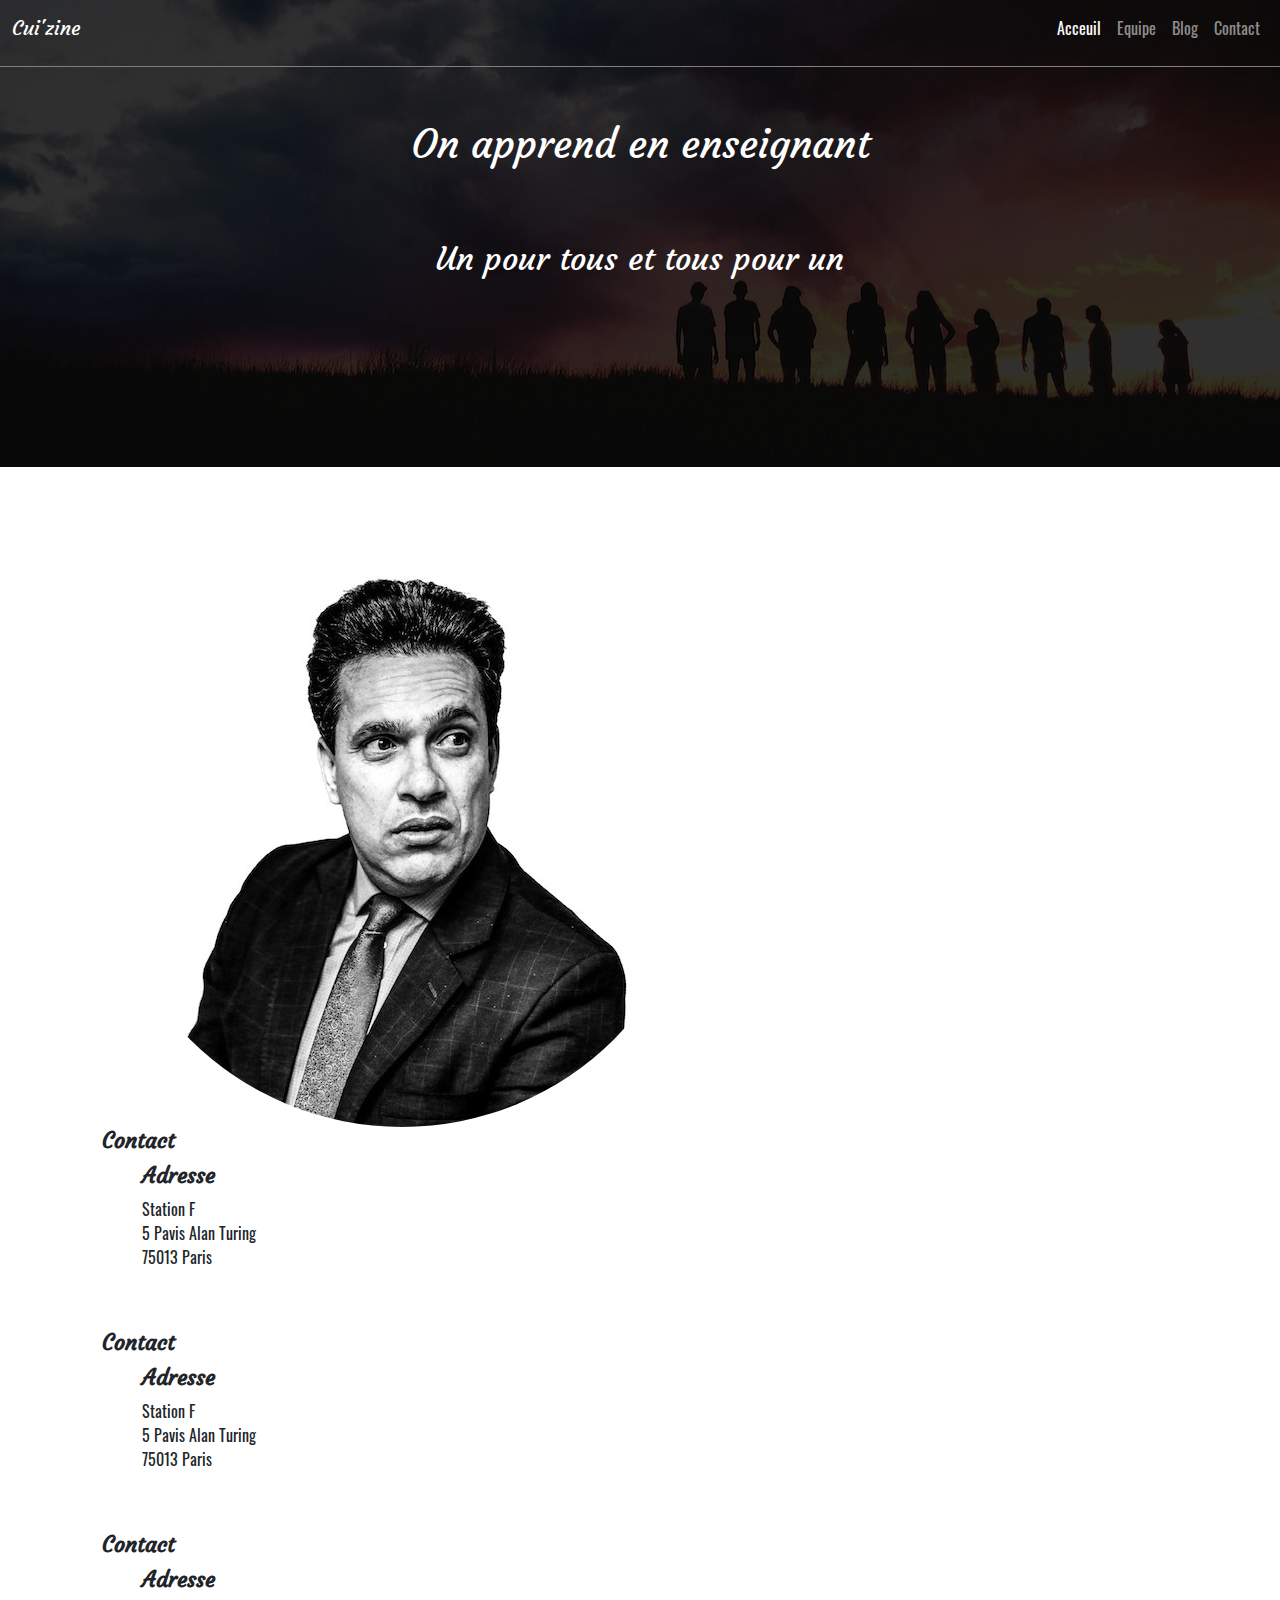
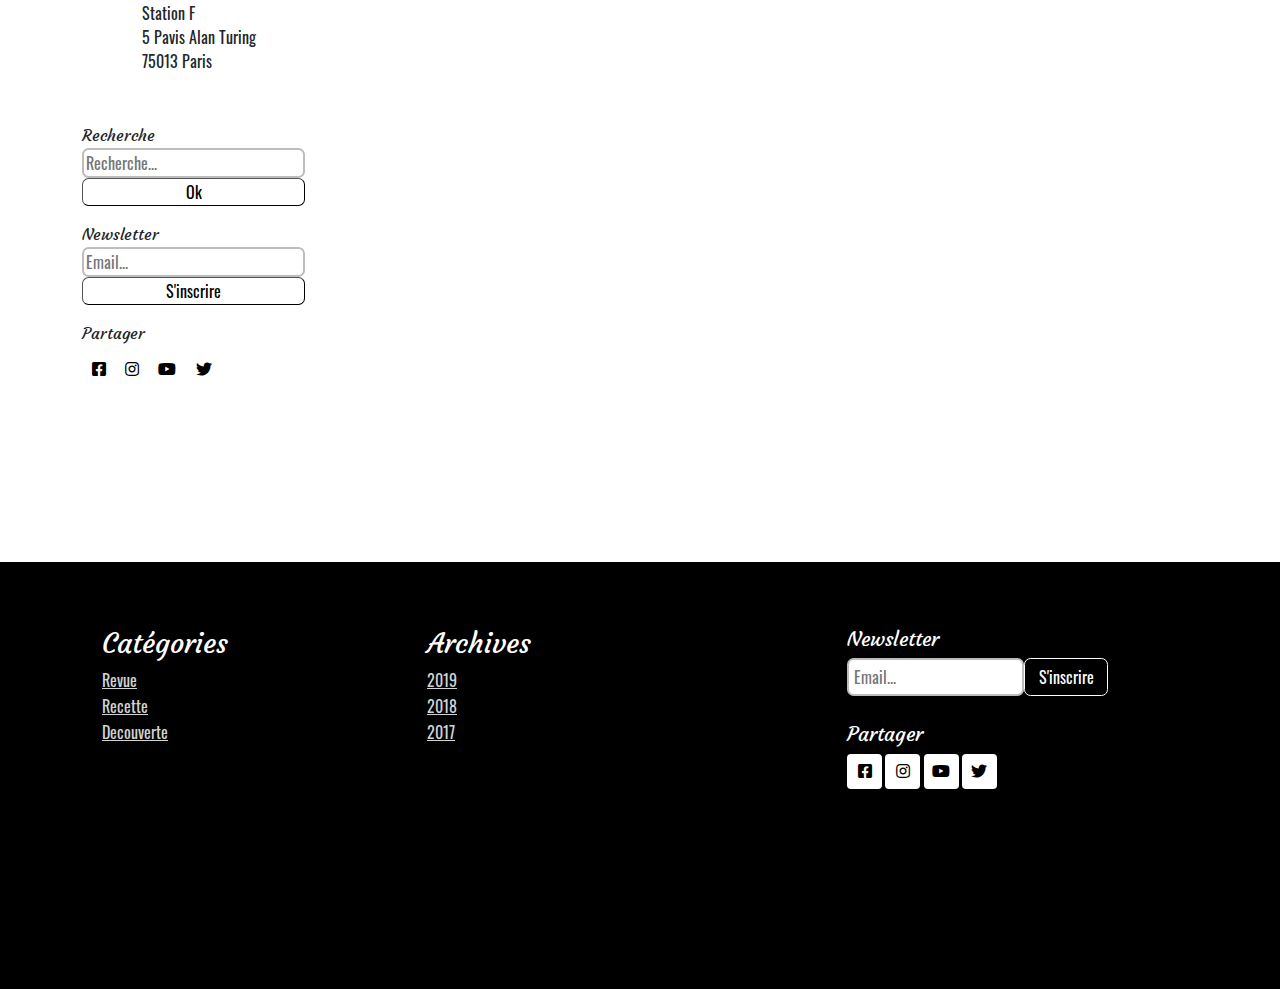
==== pages/team.html @ 1239d26e "homepage responsive" ====
<!DOCTYPE html>
<html lang="fr">
<head>
    <meta charset="UTF-8">
    <meta name="viewport" content="width=device-width, initial-scale=1.0">
    <link rel="stylesheet" href="/bootstrap/bootstrap.css">
    <link rel="stylesheet" href="/css/team.css">
    <link rel="stylesheet" href="../fontawesome/css/all.css">
    <title>Equipe</title>
</head>
<body>
    <header class="header" id="entete">
        <nav class="navbar navbar-expand-lg navbar-dark bg-transparent">
            <div class="container-fluid">
                <div class="cuizine"><a class="navbar-brand" id="navbar" href="#">Cui'zine</a></div>
                <button class="navbar-toggler" type="button" data-bs-toggle="collapse" data-bs-target="#navbarNavAltMarkup" aria-controls="navbarNavAltMarkup" aria-expanded="false" aria-label="Toggle navigation">
                <span class="navbar-toggler-icon"></span>
                </button>
                <div class="collapse navbar-collapse" id="navbarNavAltMarkup">
                <div class="navbar-nav">
                    <a class="nav-link active" aria-current="page" href="../index.html" id="right-link">Acceuil</a>
                    <a class="nav-link" href="#" id="right-link">Equipe</a>
                    <a class="nav-link" href="#" id="right-link">Blog</a>
                    <a class="nav-link" href="../pages/contact.html" id="right-link">Contact</a>
                </div>
                </div>
            </div>
            </nav>
                <div class="container">
                    <div class="row flex-column" id="container-">
                        <div class="col">
                        
                        </div>
                        <div class="col">
                            <h1 class="header-title">On apprend en enseignant</h1>
                            <h2>Un pour tous et tous pour un</h2>
                        </div>
                        
                    </div>
                </div>
    </header>

    <main>
        <div class="container" id="general">

            <div class="row">
                <div class="col-3">
                    <div class="container" id="cont22">
                        <div class="row flex-column" id="article-container">           
                            <div class="col" id="da">
                                <div class="article">
                                    <img class="images" src="../img/team/tony.jpg" alt="Tony"
                                    style ="border-radius=50%">
                                    <h3>Contact</h3>
                                    <h3 class= "front">Adresse </h3>
                                    <p class= "front">Station F<br> 5 Pavis Alan Turing<br> 75013 Paris</p>
                                    <br>
                                    
                                </div>
                            </div>
                        </div>
                    </div>
                </div>
            </div>
            <div class="row">
                <div class="col-3">
                    <div class="container" id="cont22">
                        <div class="row flex-column" id="article-container">           
                            <div class="col" id="da">
                                <div class="article">
                                    <h3>Contact</h3>
                                    <h3 class= "front">Adresse </h3>
                                    <p class= "front">Station F<br> 5 Pavis Alan Turing<br> 75013 Paris</p>
                                    <br>
                                    
                                </div>
                            </div>
                        </div>
                    </div>
                </div>
            </div>
            <div class="row">
                <div class="col-3">
                    <div class="container" id="cont22">
                        <div class="row flex-column" id="article-container">           
                            <div class="col" id="da">
                                <div class="article">
                                    <h3>Contact</h3>
                                    <h3 class= "front">Adresse </h3>
                                    <p class= "front">Station F<br> 5 Pavis Alan Turing<br> 75013 Paris</p>
                                    <br>
                                    
                                </div>
                            </div>
                        </div>
                    </div>
                </div>
            </div>
            


                <div class="col-3 flex-column" id="formulaire">
                    <form action="/my-handling-form-page" method="post">
                        <div class="form-content">
                            <label for="site-search">Recherche</label>
                            <br>
                            <input type="search" id="site-search" name="q" placeholder="Recherche..."
                            aria-label="Search through site content"><br>
                            <button>Ok</button>
                        </div>    
                        <div class="form-content">
                            <label for="site-search">Newsletter</label>
                            <br>
                            <input type="text" placeholder="Email..." name="mail" required>
                            <br>
                            <button type="submit">S'inscrire</button>
                        </div> 
                    </form>
                    <p>Partager</p>
                    <div class="reseaux">
                        <i class="fab fa-facebook-square"></i>
                        <i class="fab fa-instagram"></i>
                        <i class="fab fa-youtube"></i>
                        <i class="fab fa-twitter"></i>
                    </div>  
                </div>
            </div>
        </div>
    </div>

    </main>
    <footer>

        <div class="container">
            <div class="row">

                <div class="col-3" id="titremenu">
                    <div class="categorie" id="menufooter">
                        <h3>Catégories</h3>
                        <div class="container categorie" id="last">
                            <div class="row flex-column" id="sousmenufooter">
                                <div class="col" id="essai">
                                    <a href="">Revue</a>
                                </div>
                                <div class="col">
                                    <a href="">Recette</a>
                                </div>
                                <div class="col">
                                    <a href="">Decouverte</a>
                                </div>
                            </div>
                        </div>
                    </div>
                    
                </div>

                <div class="col-lg-4 col-md-6" id="titremenu">
                    <div class="archives" id="menufooter">
                        <h3>Archives</h3>
                        <div class="container" id="last">
                            <div class="row flex-column" id="sousmenufooter">
                                <div class="col">
                                    <a href="">2019</a>
                                </div>
                                <div class="col">
                                    <a href="">2018</a>
                                </div>
                                <div class="col">
                                    <a href="">2017</a>
                                </div>
                            </div>
                        </div>
                    </div>
                    
                </div>

                
                


                <div class="col-3" id="titremenu">
                    <div class="" id="menufooter">
                        <div class="container" id="last">
                            <div class="row flex-column" id="sousmenufooter">
                                <div class="col" id="newsletter">
                                    <h5>Newsletter</h5>
                                    <form>
                                        <label for="email" id="newslettermail"></label>
                                        <div class="news">
                                            <input type="mail" placeholder="Email..." class="newsletterinput">
                                            <button type="submit" class="newsletterbutton">S'inscrire</button>
                                        </div>
                                        
                                    </form>
                                </div>

                                    <div class="col">
                                        
                                        <div class="container" id="rtcv">
                                            <div class="row flex-column text-start" id="cvrt">
                                                <div class="col">
                                                    <h5>Partager</h5>
                                                </div>
                                                <div class="col">
                                                        <div class="reseauxv2">
                                                            <div id="logocontainer">
                                                                <i class="fab fa-facebook-square"></i>
                                                            </div>
                                                            <div id="logocontainer">
                                                                <i class="fab fa-instagram"></i>
                                                            </div>
                                                            <div id="logocontainer">
                                                                <i class="fab fa-youtube"></i>
                                                            </div>
                                                            <div id="logocontainer">
                                                                <i class="fab fa-twitter"></i>
                                                            </div>
                                                        </div>
                                                </div>
                                                
                                            </div>
                                        </div>
                                    </div>

                            </div>
                        </div>
                    </div>
                    
                </div>
                

            </div>
        </div>

    </footer>
   
</body>
---- css/team.css ----
@font-face {
    font-family: "Courgette";
    src: url(/fonts/Courgette/Courgette-Regular.ttf);
}

@font-face {
    font-family: "Oswald";
    src: url(/fonts/Oswald/Oswald-VariableFont_wght.ttf);
}


#navbar{
    color:#FFFFFF;
    font-family: "courgette";
}

#right-link{
    font-family:"oswald";
}

.container-fluid{
    padding-bottom: 2vh;
    border-bottom:1px solid gray;
}

.container-fluid>div{
    display: flex;
    flex-direction: row-reverse;
}

.header{
    min-width: 100%;
    max-width: 100%;
    background: linear-gradient( rgba(0, 0, 0, 0.8), rgba(0, 0, 0, 0.8) ), url('/img/team/team.jpg');
    background-position: center;
}

.container{
    text-align: center;
    padding-top:5vh;
    padding-bottom:20vh;
    margin:0px auto;
}

#container-{
    text-align:center;
}

.header-title{
    font-family: "courgette";
    color:#FFFFFF;
}


/*-----MAIN-----*/
main{
    padding:5px;
}

h2{
    font-family:"courgette";
    margin:8vh 0 1vh 0;
    text-align:center;
    color:#FFFFFF;

}

.general{
    margin:0px;
}

#da{
    display:flex;
    margin:10px auto;
}

.resto-image{
    width:230px;
    height:130px;
}

.article{
    text-align:left;
    margin:0px 0px 0px 20px;
}

.article>h3{
    font-family:"courgette";
    font-weight: 600;
    font-size:1.4em;
}

.article>p{
    font-family:"oswald";
    width:90%;
}

aside{
    text-align:end;
    padding-top:10rem;
    
}
button{
    color:black;
    background-color:#FFFFFF;
    border-radius:0.41rem;
    width: 9.3rem;
    border-width:0.1rem;
    font-style:bolder;
    font-family: "oswald";
}

#cont22{
    padding:0;
}

.retour{
    display: flex;
    align-items: end;
    font-family:"oswald";
    margin-top:1em;
    color:grey;
    text-align: right;
}

.retour p{
    margin-right:5px;
}


form div {
    margin-bottom:1rem;
}
label{
    font-family:"courgette";
}

.reseaux{
    display: flex;
    justify-content: space-around;
    width: 50%;
    color:black;
}

#formulaire p{
    text-align: left;
    font-family:"courgette";
}


input{
    font-family: "oswald";
    border-color:rgb(189, 189, 189);
    border-radius:0.41rem;
    border-style: solid;
}

.form-content{
    text-align:left;
}

.form-content input{
    width:80%;
}

.form-content button{
    width:80%;
}

footer{
    background-color:black;
    color:#FFFFFF;
}

#last{
    padding:0;
}

#titremenu{
    margin:20px;
}

#menufooter h3{
    padding:0;
    font-family: "courgette";
}

#menufooter{
    text-align:left;
}

#sousmenufooter{
    text-align: left;
}

#sousmenufooter a{
    color:lightgray;
    text-align:left;
    font-family: "oswald";
}

footer h5{
    font-family: "courgette";
}

.news{
    display: flex;
    margin-top:-25px;
}

.newsletterinput{
    padding:5px;
}

.newsletterbutton{
    font-size: bold;
    background-color: black;
    color:white;
    border:1px solid white;
}

#rtcv{
    margin-top:10px;
    padding: 0px;
}

.reseauxv2{
    display: flex;
    justify-content: space-between;
    width:150px
}

#logocontainer{
    border-radius:4px;
    color:black;
    display: flex;
    justify-content: center;
    align-items: center;
    width:35px;
    height:35px;
    background-color: white;
}
.front{
    margin-left: 2.5rem;
}
.images{
    border-radius: 50%;
    size:10%;
}
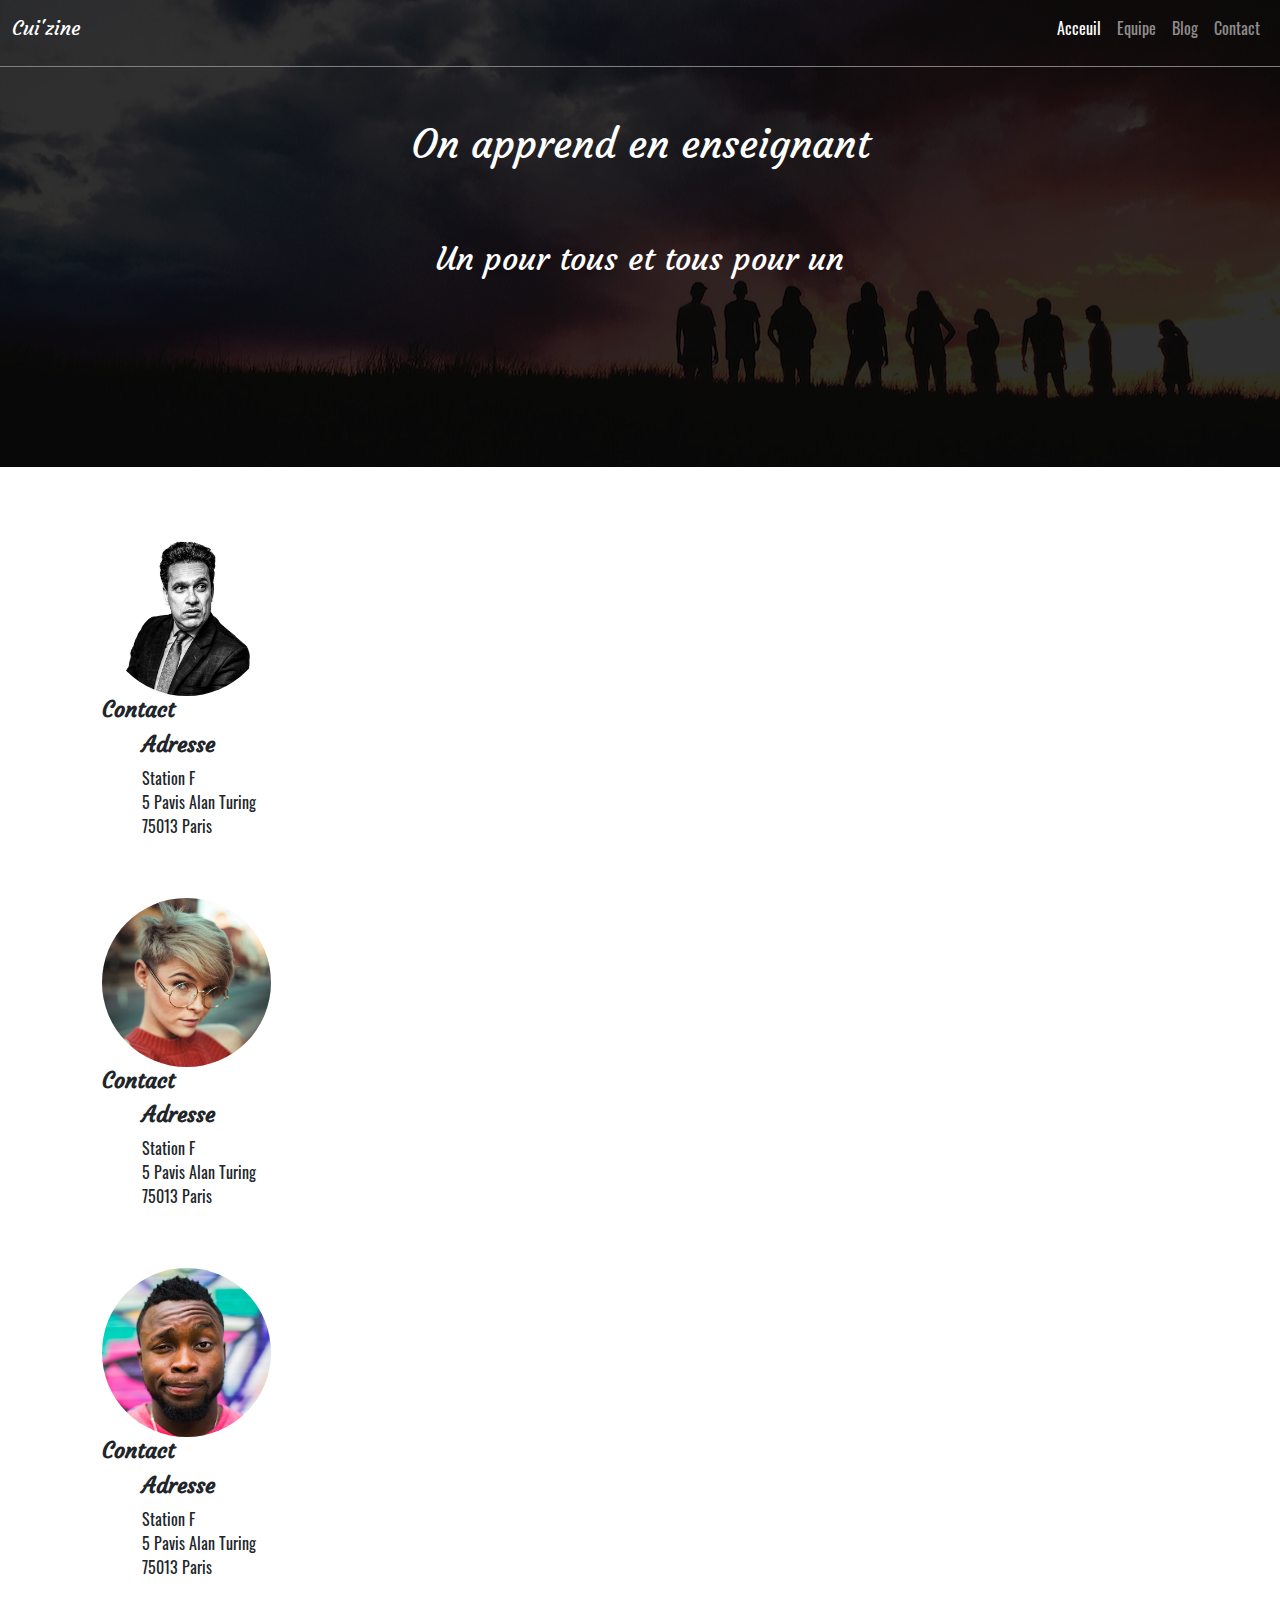
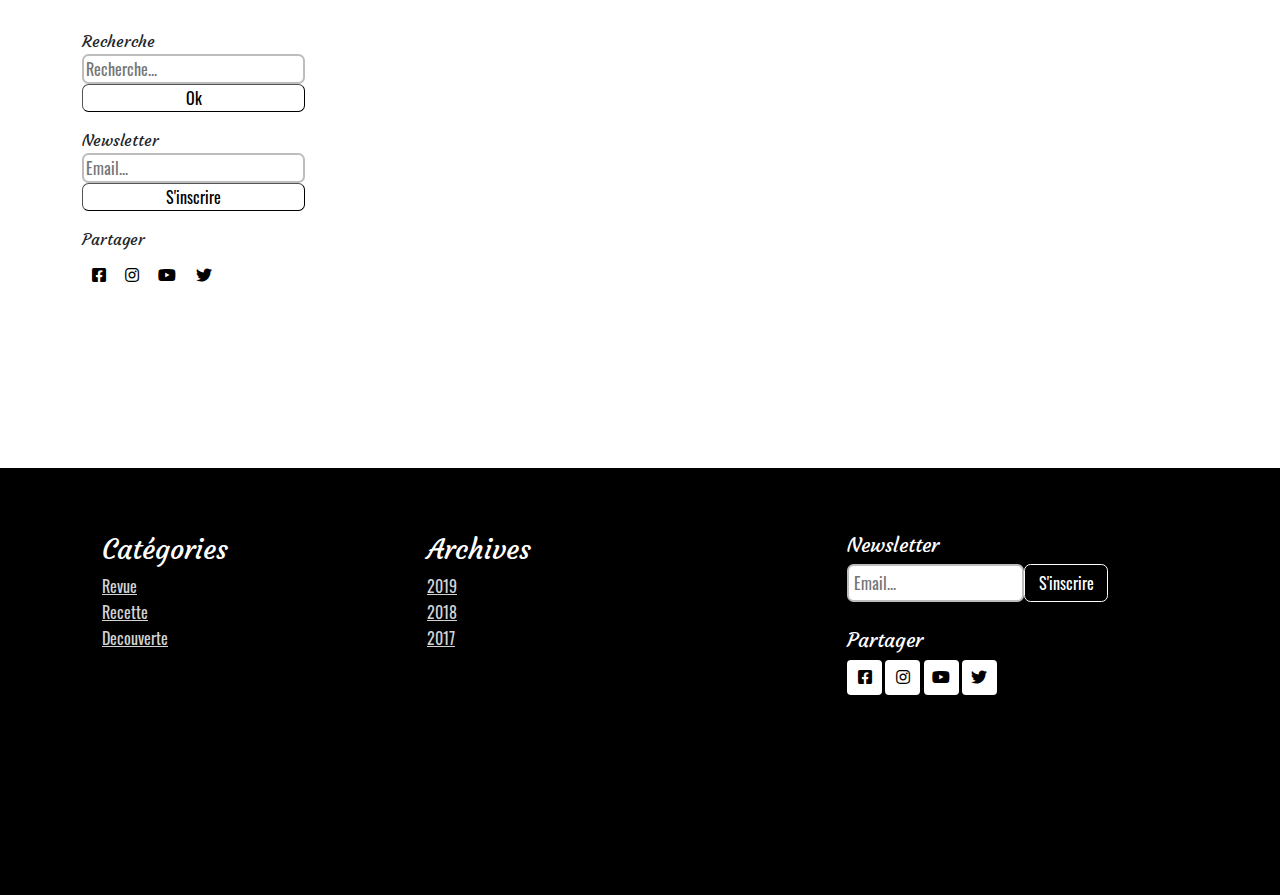
==== commit b87416df: "last commit" ====
--- a/pages/team.html
+++ b/pages/team.html
@@ -49,8 +49,8 @@
                         <div class="row flex-column" id="article-container">           
                             <div class="col" id="da">
                                 <div class="article">
-                                    <img class="images" src="../img/team/tony.jpg" alt="Tony"
-                                    style ="border-radius=50%">
+                                    <img class="images" src="../img/team/tony.jpg" alt="Tony">
+                                
                                     <h3>Contact</h3>
                                     <h3 class= "front">Adresse </h3>
                                     <p class= "front">Station F<br> 5 Pavis Alan Turing<br> 75013 Paris</p>
@@ -68,6 +68,7 @@
                         <div class="row flex-column" id="article-container">           
                             <div class="col" id="da">
                                 <div class="article">
+                                    <img class="images" src="../img/team/clementine.jpg" alt="Clem">
                                     <h3>Contact</h3>
                                     <h3 class= "front">Adresse </h3>
                                     <p class= "front">Station F<br> 5 Pavis Alan Turing<br> 75013 Paris</p>
@@ -85,6 +86,7 @@
                         <div class="row flex-column" id="article-container">           
                             <div class="col" id="da">
                                 <div class="article">
+                                    <img class="images" src="../img/team/antoine.jpg" alt="Antoine">
                                     <h3>Contact</h3>
                                     <h3 class= "front">Adresse </h3>
                                     <p class= "front">Station F<br> 5 Pavis Alan Turing<br> 75013 Paris</p>
--- a/css/team.css
+++ b/css/team.css
@@ -245,5 +245,5 @@
 }
 .images{
     border-radius: 50%;
-    size:10%;
+    width:70%;
 }